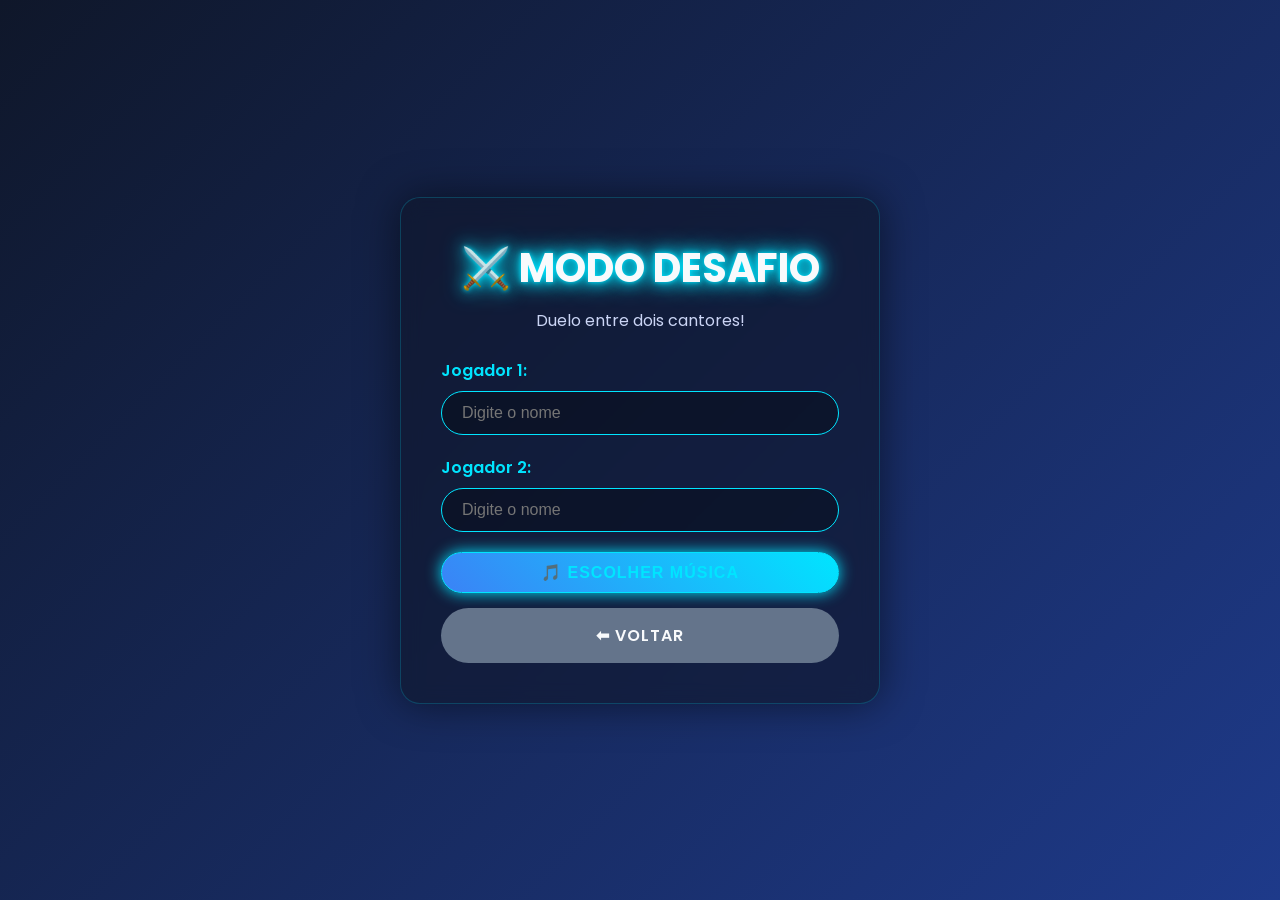
==== desafio.html @ 37170223 "primeira versão do site karaoke" ====
<!DOCTYPE html>
<html lang="pt-br">
<head>
    <meta charset="UTF-8">
    <title>Modo Desafio</title>

    <!-- Fonte Google -->
    <link href="https://fonts.googleapis.com/css2?family=Poppins:wght@300;600;700&display=swap" rel="stylesheet">

    <link rel="stylesheet" href="css/style.css">
</head>

<body>

<div class="container">

    <h1>⚔️ MODO DESAFIO</h1>

    <p>Duelo entre dois cantores!</p>

    <!-- JOGADOR 1 -->
    <div class="campo">
        <label>Jogador 1:</label>
        <input type="text" id="jogador1" placeholder="Digite o nome">
    </div>

    <!-- JOGADOR 2 -->
    <div class="campo">
        <label>Jogador 2:</label>
        <input type="text" id="jogador2" placeholder="Digite o nome">
    </div>

    <!-- BOTÕES -->
    <div class="botoes">
        <button class="btn confirm" onclick="irParaMusica()">🎵 Escolher música</button>
        <a href="index.html" class="btn" style="background: #64748b;">⬅ Voltar</a>
    </div>

</div>

<script src="js/script.js"></script>

</body>
</html>
---- css/style.css ----
/* FONT & RESET */
@import url('https://fonts.googleapis.com/css2?family=Poppins:wght@300;600;700&display=swap');

* {
    margin: 0;
    padding: 0;
    box-sizing: border-box;
}

:root {
    --neon-blue: #00e5ff;
    --neon-green: #22c55e;
    --neon-yellow: #facc15;
    --neon-red: #ef4444;
    --dark-bg-1: #0f172a;
    --dark-bg-2: #1e3a8a;
    --text-light: #f8fafc;
    --text-muted: #cbd5f5;
}

/* CORPO */
body {
    font-family: 'Poppins', sans-serif;
    background: linear-gradient(135deg, var(--dark-bg-1), var(--dark-bg-2));
    min-height: 100vh;
    display: flex;
    justify-content: center;
    align-items: center;
    color: white;
    overflow: hidden; /* Evita scrollbars de glows */
}

/* CONTAINER - Glassmorphism */
.container {
    background: rgba(15, 23, 42, 0.6);
    backdrop-filter: blur(10px);
    -webkit-backdrop-filter: blur(10px);
    border: 1px solid rgba(0, 229, 255, 0.2);
    box-shadow: 0 0 40px rgba(0, 0, 0, 0.5);
    padding: 40px;
    border-radius: 20px;
    text-align: center;
    width: 480px;
    max-width: 95%;
    max-height: 90vh;
    overflow-y: auto;
    position: relative;
}

/* Custom Scrollbar */
.container::-webkit-scrollbar {
    width: 5px;
}
.container::-webkit-scrollbar-track {
    background: transparent;
}
.container::-webkit-scrollbar-thumb {
    background: var(--neon-blue);
    border-radius: 10px;
}

/* TÍTULOS NEON */
h1 {
    margin-bottom: 10px;
    font-weight: 700;
    font-size: 2.5rem;
    color: var(--text-light);
    text-shadow: 0 0 5px var(--neon-blue), 0 0 15px var(--neon-blue), 0 0 25px var(--neon-blue);
}

h2 {
    margin: 15px 0;
    color: var(--text-light);
    text-shadow: 0 0 5px var(--neon-blue), 0 0 10px var(--neon-blue);
}

/* SUBTEXTO */
p {
    color: var(--text-muted);
    margin-bottom: 25px;
}

/* BOTÕES PRINCIPAIS */
.botoes {
    display: flex;
    flex-direction: column;
    gap: 15px;
    margin-top: 20px;
}

.btn {
    text-decoration: none;
    padding: 15px;
    border-radius: 50px;
    font-weight: 600;
    transition: all 0.3s ease;
    display: block;
    border: none;
    color: var(--text-light);
    text-transform: uppercase;
    letter-spacing: 1px;
    font-size: 1rem;
}

.btn.livre {
    background: linear-gradient(45deg, #16a34a, var(--neon-green));
    box-shadow: 0 0 15px var(--neon-green);
}

.btn.desafio {
    background: linear-gradient(45deg, #dc2626, var(--neon-red));
    box-shadow: 0 0 15px var(--neon-red);
}

.btn.ranking {
    background: linear-gradient(45deg, #ca8a04, var(--neon-yellow));
    box-shadow: 0 0 15px var(--neon-yellow);
}

.btn.confirm {
    background: linear-gradient(45deg, #3b82f6, var(--neon-blue));
    box-shadow: 0 0 15px var(--neon-blue);
}

.btn:hover {
    transform: scale(1.05) translateY(-2px);
    box-shadow: 0 0 25px var(--glow-color, #fff); /* Fallback color */
}
.btn.livre:hover { --glow-color: var(--neon-green); }
.btn.desafio:hover { --glow-color: var(--neon-red); }
.btn.ranking:hover { --glow-color: var(--neon-yellow); }
.btn.confirm:hover { --glow-color: var(--neon-blue); }

/* CAMPOS DE INPUT */
.campo {
    margin-bottom: 20px;
    display: flex;
    flex-direction: column;
    align-items: flex-start;
    text-align: left;
    width: 100%;
}
.campo label {
    margin-bottom: 8px;
    font-weight: 600;
    color: var(--neon-blue);
}
.campo input {
    padding: 12px 20px;
    border-radius: 50px;
    border: 1px solid var(--neon-blue);
    background: rgba(0, 0, 0, 0.3);
    width: 100%;
    color: var(--text-light);
    font-size: 1rem;
}
.campo input:focus {
    outline: none;
    box-shadow: 0 0 10px var(--neon-blue);
}

/* CATEGORIAS & BUSCA */
.botoes-categorias {
    display: flex;
    flex-wrap: wrap;
    gap: 10px;
    justify-content: center;
    margin: 20px 0;
}
.botoes-categorias button, button.btn {
    padding: 10px 15px;
    border: 1px solid var(--neon-blue);
    border-radius: 50px;
    cursor: pointer;
    background: transparent;
    color: var(--neon-blue);
    transition: 0.3s;
}
.botoes-categorias button:hover, button.btn:hover {
    background: var(--neon-blue);
    color: var(--dark-bg-1);
    box-shadow: 0 0 15px var(--neon-blue);
}

/* TELA KARAOKÊ */
#pontuacao {
    font-size: 3rem;
    font-weight: 700;
    color: var(--neon-yellow);
    text-shadow: 0 0 10px var(--neon-yellow), 0 0 25px var(--neon-yellow), 0 0 40px var(--neon-yellow);
}
.letra {
    margin: 20px 0;
    line-height: 2.2;
    max-height: 220px;
    overflow-y: auto;
    padding: 20px;
    background: rgba(0, 0, 0, 0.3);
    border-radius: 15px;
    border: 1px solid rgba(0, 229, 255, 0.2);
    font-size: 1.1rem;
}
.letra::-webkit-scrollbar { display: none; } /* Esconde scrollbar da letra */

.ativa {
    color: var(--neon-blue);
    font-weight: 700;
    text-shadow: 0 0 8px var(--neon-blue);
    background: rgba(0, 229, 255, 0.1);
    padding: 5px;
    border-radius: 5px;
    display: block;
}

/* VISUALIZADOR DE ÁUDIO */
.audio-visualizer {
    display: flex;
    justify-content: center;
    align-items: flex-end;
    height: 50px;
    gap: 5px;
    margin: 15px 0;
}
.audio-visualizer span {
    width: 6px;
    height: 5px;
    background: var(--neon-blue);
    border-radius: 5px;
    animation: audio-wave 1.2s infinite ease-in-out;
}
@keyframes audio-wave {
    0% { height: 5px; }
    50% { height: 50px; }
    100% { height: 5px; }
}
/* Animação com delay para cada barra */
.audio-visualizer span:nth-child(2) { animation-delay: 0.15s; }
.audio-visualizer span:nth-child(3) { animation-delay: 0.3s; }
.audio-visualizer span:nth-child(4) { animation-delay: 0.45s; }
.audio-visualizer span:nth-child(5) { animation-delay: 0.6s; }
.audio-visualizer span:nth-child(6) { animation-delay: 0.75s; }
.audio-visualizer span:nth-child(7) { animation-delay: 0.9s; }
.audio-visualizer span:nth-child(8) { animation-delay: 1.05s; }

.controles {
    display: flex;
    justify-content: center;
    gap: 20px;
    margin-top: 20px;
}
.controles button {
    padding: 15px 30px;
    border-radius: 50px;
    border: none;
    font-weight: bold;
    cursor: pointer;
    transition: 0.3s;
    text-transform: uppercase;
    font-size: 1rem;
}
.controles button:first-child { /* Cantar */
    background: linear-gradient(45deg, #00b8d4, var(--neon-blue));
    color: var(--dark-bg-1);
    box-shadow: 0 0 20px var(--neon-blue);
}
.controles button:last-child { /* Finalizar */
    background: linear-gradient(45deg, #16a34a, var(--neon-green));
    color: #fff;
    box-shadow: 0 0 20px var(--neon-green);
}
.controles button:hover {
    transform: scale(1.05);
}

/* RANKING */
#listaRanking {
    list-style: none;
    margin-top: 20px;
    padding: 0;
}
#listaRanking li {
    background: rgba(0, 229, 255, 0.1);
    border: 1px solid rgba(0, 229, 255, 0.2);
    padding: 15px;
    border-radius: 10px;
    margin-bottom: 10px;
    font-size: 1.1rem;
    transition: 0.3s;
}
#listaRanking li:hover {
    transform: scale(1.02);
    background: rgba(0, 229, 255, 0.2);
}
#listaRanking li:first-child {
    background: rgba(250, 204, 21, 0.2);
    border-color: rgba(250, 204, 21, 0.5);
    color: var(--neon-yellow);
    font-weight: bold;
    transform: scale(1.05);
    box-shadow: 0 0 20px rgba(250, 204, 21, 0.5);
}

/* VS (duelo) */
.vs {
    font-size: 6rem;
    font-weight: 700;
    margin: 10px 0;
    color: var(--neon-yellow);
    text-shadow: 0 0 20px var(--neon-yellow), 0 0 40px var(--neon-yellow);
}
#j1, #j2 {
    font-size: 2rem;
    text-shadow: 0 0 10px var(--neon-blue), 0 0 20px var(--neon-blue);
}

/* TELA RESULTADO */
.vencedor {
    font-size: 2.2rem;
    font-weight: 700;
    color: var(--neon-green);
    margin-top: 20px;
    text-shadow: 0 0 15px var(--neon-green), 0 0 25px var(--neon-green);
    animation: pulse 2s infinite;
}

@keyframes pulse {
    0% { transform: scale(1); }
    50% { transform: scale(1.05); }
    100% { transform: scale(1); }
}

#pontuacaoFinal {
    color: var(--neon-yellow);
    text-shadow: 0 0 10px var(--neon-yellow), 0 0 20px var(--neon-yellow);
}

/* BUSCA DE MÚSICA */
#resultadosBusca div {
    background: rgba(255, 255, 255, 0.1) !important;
    transition: 0.3s;
}
#resultadosBusca div:hover {
    background: rgba(0, 229, 255, 0.2) !important;
    border-left: 3px solid var(--neon-blue);
}

/* Estilo para o botão de pesquisa que está inline */
button[onclick="buscarMusica()"] {
    background: var(--neon-blue) !important;
    color: var(--dark-bg-1);
    border: none !important;
    padding: 12px !important;
    border-radius: 50px !important;
    font-weight: 600;
}
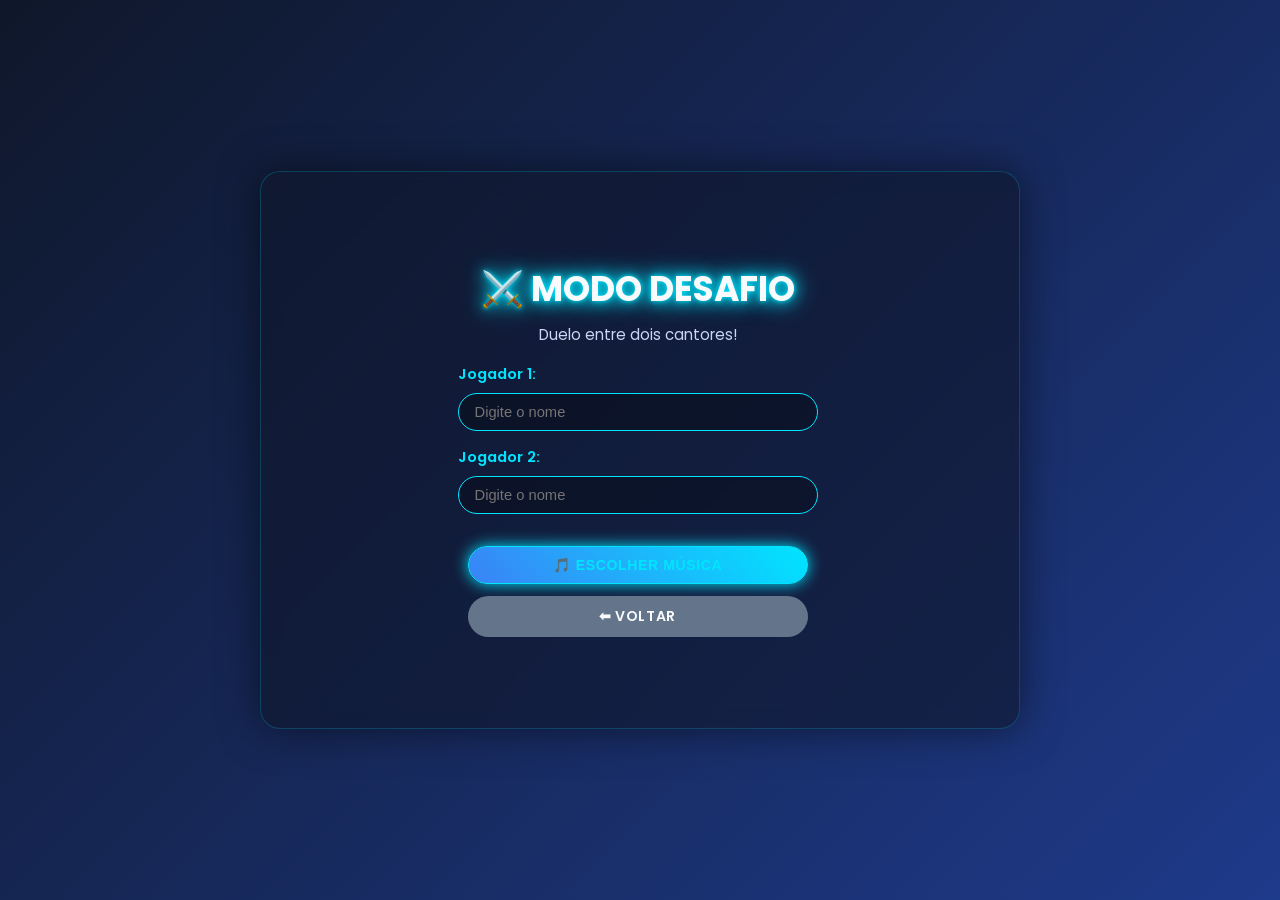
==== commit 95f43bca: "diminuindo tamanho da fonte 3" ====
--- a/desafio.html
+++ b/desafio.html
@@ -10,7 +10,7 @@
     <link rel="stylesheet" href="css/style.css">
 </head>
 
-<body>
+<body class="page-desafio">
 
 <div class="container">
 
@@ -33,7 +33,7 @@
     <!-- BOTÕES -->
     <div class="botoes">
         <button class="btn confirm" onclick="irParaMusica()">🎵 Escolher música</button>
-        <a href="index.html" class="btn" style="background: #64748b;">⬅ Voltar</a>
+        <a href="menu.html" class="btn" style="background: #64748b;">⬅ Voltar</a>
     </div>
 
 </div>
@@ -41,4 +41,4 @@
 <script src="js/script.js"></script>
 
 </body>
-</html>+</html>
--- a/css/style.css
+++ b/css/style.css
@@ -5,6 +5,10 @@
     margin: 0;
     padding: 0;
     box-sizing: border-box;
+}
+
+html {
+    overflow: hidden;
 }
 
 :root {
@@ -27,7 +31,8 @@
     justify-content: center;
     align-items: center;
     color: white;
-    overflow: hidden; /* Evita scrollbars de glows */
+    overflow: hidden;
+    /* Evita scrollbars de glows */
 }
 
 /* CONTAINER - Glassmorphism */
@@ -37,23 +42,37 @@
     -webkit-backdrop-filter: blur(10px);
     border: 1px solid rgba(0, 229, 255, 0.2);
     box-shadow: 0 0 40px rgba(0, 0, 0, 0.5);
-    padding: 40px;
+    padding: 32px;
     border-radius: 20px;
     text-align: center;
-    width: 480px;
-    max-width: 95%;
-    max-height: 90vh;
+    width: min(84vw, 920px);
+    min-height: 72vh;
+    max-height: 88vh;
     overflow-y: auto;
+    scrollbar-gutter: stable;
     position: relative;
+    display: flex;
+    flex-direction: column;
+    align-items: center;
+    justify-content: center;
+}
+
+/* Esconde o player do YouTube desde o momento zero para evitar tremedeira na tela */
+#youtubePlayer {
+    position: absolute;
+    top: -9999px;
+    left: -9999px;
 }
 
 /* Custom Scrollbar */
 .container::-webkit-scrollbar {
     width: 5px;
 }
+
 .container::-webkit-scrollbar-track {
     background: transparent;
 }
+
 .container::-webkit-scrollbar-thumb {
     background: var(--neon-blue);
     border-radius: 10px;
@@ -63,7 +82,7 @@
 h1 {
     margin-bottom: 10px;
     font-weight: 700;
-    font-size: 2.5rem;
+    font-size: clamp(2rem, 3vw, 2.8rem);
     color: var(--text-light);
     text-shadow: 0 0 5px var(--neon-blue), 0 0 15px var(--neon-blue), 0 0 25px var(--neon-blue);
 }
@@ -77,20 +96,23 @@
 /* SUBTEXTO */
 p {
     color: var(--text-muted);
-    margin-bottom: 25px;
+    margin-bottom: 20px;
+    font-size: 0.98rem;
 }
 
 /* BOTÕES PRINCIPAIS */
 .botoes {
     display: flex;
     flex-direction: column;
-    gap: 15px;
-    margin-top: 20px;
+    gap: 13px;
+    margin-top: 16px;
+    width: 100%;
+    max-width: 360px;
 }
 
 .btn {
     text-decoration: none;
-    padding: 15px;
+    padding: 11px 18px;
     border-radius: 50px;
     font-weight: 600;
     transition: all 0.3s ease;
@@ -98,8 +120,8 @@
     border: none;
     color: var(--text-light);
     text-transform: uppercase;
-    letter-spacing: 1px;
-    font-size: 1rem;
+    letter-spacing: 0.6px;
+    font-size: 0.92rem;
 }
 
 .btn.livre {
@@ -124,12 +146,25 @@
 
 .btn:hover {
     transform: scale(1.05) translateY(-2px);
-    box-shadow: 0 0 25px var(--glow-color, #fff); /* Fallback color */
-}
-.btn.livre:hover { --glow-color: var(--neon-green); }
-.btn.desafio:hover { --glow-color: var(--neon-red); }
-.btn.ranking:hover { --glow-color: var(--neon-yellow); }
-.btn.confirm:hover { --glow-color: var(--neon-blue); }
+    box-shadow: 0 0 25px var(--glow-color, #fff);
+    /* Fallback color */
+}
+
+.btn.livre:hover {
+    --glow-color: var(--neon-green);
+}
+
+.btn.desafio:hover {
+    --glow-color: var(--neon-red);
+}
+
+.btn.ranking:hover {
+    --glow-color: var(--neon-yellow);
+}
+
+.btn.confirm:hover {
+    --glow-color: var(--neon-blue);
+}
 
 /* CAMPOS DE INPUT */
 .campo {
@@ -139,12 +174,15 @@
     align-items: flex-start;
     text-align: left;
     width: 100%;
-}
+    max-width: 400px;
+}
+
 .campo label {
     margin-bottom: 8px;
     font-weight: 600;
     color: var(--neon-blue);
 }
+
 .campo input {
     padding: 12px 20px;
     border-radius: 50px;
@@ -154,20 +192,14 @@
     color: var(--text-light);
     font-size: 1rem;
 }
+
 .campo input:focus {
     outline: none;
     box-shadow: 0 0 10px var(--neon-blue);
 }
 
-/* CATEGORIAS & BUSCA */
-.botoes-categorias {
-    display: flex;
-    flex-wrap: wrap;
-    gap: 10px;
-    justify-content: center;
-    margin: 20px 0;
-}
-.botoes-categorias button, button.btn {
+/* BUSCA */
+button.btn {
     padding: 10px 15px;
     border: 1px solid var(--neon-blue);
     border-radius: 50px;
@@ -176,7 +208,8 @@
     color: var(--neon-blue);
     transition: 0.3s;
 }
-.botoes-categorias button:hover, button.btn:hover {
+
+button.btn:hover {
     background: var(--neon-blue);
     color: var(--dark-bg-1);
     box-shadow: 0 0 15px var(--neon-blue);
@@ -184,63 +217,64 @@
 
 /* TELA KARAOKÊ */
 #pontuacao {
-    font-size: 3rem;
+    font-size: 2.2rem;
     font-weight: 700;
     color: var(--neon-yellow);
     text-shadow: 0 0 10px var(--neon-yellow), 0 0 25px var(--neon-yellow), 0 0 40px var(--neon-yellow);
-}
+    transition: transform 0.1s ease-in-out;
+}
+
 .letra {
     margin: 20px 0;
-    line-height: 2.2;
-    max-height: 220px;
-    overflow-y: auto;
-    padding: 20px;
-    background: rgba(0, 0, 0, 0.3);
+    line-height: 1.6;
+    margin-top: 10px;
     border-radius: 15px;
-    border: 1px solid rgba(0, 229, 255, 0.2);
     font-size: 1.1rem;
 }
-.letra::-webkit-scrollbar { display: none; } /* Esconde scrollbar da letra */
-
-.ativa {
-    color: var(--neon-blue);
-    font-weight: 700;
-    text-shadow: 0 0 8px var(--neon-blue);
-    background: rgba(0, 229, 255, 0.1);
+
+.letra::-webkit-scrollbar {
+    display: none;
+}
+
+/* Esconde scrollbar da letra */
+
+.letra p {
     padding: 5px;
     border-radius: 5px;
-    display: block;
-}
-
-/* VISUALIZADOR DE ÁUDIO */
-.audio-visualizer {
-    display: flex;
-    justify-content: center;
-    align-items: flex-end;
-    height: 50px;
-    gap: 5px;
-    margin: 15px 0;
-}
-.audio-visualizer span {
-    width: 6px;
-    height: 5px;
-    background: var(--neon-blue);
-    border-radius: 5px;
-    animation: audio-wave 1.2s infinite ease-in-out;
-}
-@keyframes audio-wave {
-    0% { height: 5px; }
-    50% { height: 50px; }
-    100% { height: 5px; }
-}
-/* Animação com delay para cada barra */
-.audio-visualizer span:nth-child(2) { animation-delay: 0.15s; }
-.audio-visualizer span:nth-child(3) { animation-delay: 0.3s; }
-.audio-visualizer span:nth-child(4) { animation-delay: 0.45s; }
-.audio-visualizer span:nth-child(5) { animation-delay: 0.6s; }
-.audio-visualizer span:nth-child(6) { animation-delay: 0.75s; }
-.audio-visualizer span:nth-child(7) { animation-delay: 0.9s; }
-.audio-visualizer span:nth-child(8) { animation-delay: 1.05s; }
+    margin-bottom: 5px;
+}
+
+.letra p {
+    transition: all 0.3s ease;
+}
+
+.ativa {
+    font-weight: 700 !important;
+    color: var(--neon-yellow) !important;
+    text-shadow: 0 0 15px var(--neon-yellow), 0 0 25px var(--neon-yellow) !important;
+    background: rgba(250, 204, 21, 0.2) !important;
+    padding: 8px 10px !important;
+    border-radius: 5px !important;
+    transform: scale(1.08);
+    display: block !important;
+}
+
+.ativa::before {
+    content: "▶ ";
+    margin-right: 5px;
+    font-size: 0.9rem;
+}
+
+/* Sincronização por palavra */
+.letra p span {
+    color: var(--text-muted);
+    transition: color 0.1s ease, text-shadow 0.1s ease;
+}
+
+.letra p span.cantada {
+    color: var(--neon-blue);
+    text-shadow: 0 0 12px var(--neon-blue);
+}
 
 .controles {
     display: flex;
@@ -248,8 +282,9 @@
     gap: 20px;
     margin-top: 20px;
 }
+
 .controles button {
-    padding: 15px 30px;
+    padding: 12px 25px;
     border-radius: 50px;
     border: none;
     font-weight: bold;
@@ -257,19 +292,80 @@
     transition: 0.3s;
     text-transform: uppercase;
     font-size: 1rem;
-}
-.controles button:first-child { /* Cantar */
+    display: flex;
+    align-items: center;
+    justify-content: center;
+    gap: 8px;
+}
+
+.controles button:nth-child(2) {
+    /* Cantar */
     background: linear-gradient(45deg, #00b8d4, var(--neon-blue));
     color: var(--dark-bg-1);
     box-shadow: 0 0 20px var(--neon-blue);
 }
-.controles button:last-child { /* Finalizar */
+
+.controles button:nth-child(3) {
+    /* Finalizar */
     background: linear-gradient(45deg, #16a34a, var(--neon-green));
     color: #fff;
     box-shadow: 0 0 20px var(--neon-green);
 }
+
 .controles button:hover {
     transform: scale(1.05);
+}
+
+/* PLAYER INTERFACE */
+.player-interface {
+    margin: 15px 0;
+}
+
+.progress-bar-container {
+    display: flex;
+    align-items: center;
+    gap: 10px;
+    width: 100%;
+    color: var(--text-muted);
+    font-size: 0.9rem;
+}
+
+.progress-bar {
+    flex-grow: 1;
+    height: 8px;
+    background: rgba(0, 0, 0, 0.4);
+    border-radius: 10px;
+    overflow: hidden;
+    cursor: pointer;
+}
+
+.progress {
+    width: 0%;
+    height: 100%;
+    background: var(--neon-blue);
+    border-radius: 10px;
+    transition: width 0.2s linear;
+    box-shadow: 0 0 10px var(--neon-blue);
+}
+
+#playPauseBtn {
+    background: transparent;
+    border: 2px solid var(--neon-blue) !important;
+    color: var(--neon-blue);
+    width: 50px;
+    height: 50px;
+    padding: 0 !important;
+    font-size: 1.5rem;
+}
+
+#playPauseBtn:hover {
+    background: var(--neon-blue);
+    color: var(--dark-bg-1);
+    box-shadow: 0 0 15px var(--neon-blue);
+}
+
+#playPauseBtn svg {
+    margin: 0;
 }
 
 /* RANKING */
@@ -277,7 +373,10 @@
     list-style: none;
     margin-top: 20px;
     padding: 0;
-}
+    width: 100%;
+    max-width: 400px;
+}
+
 #listaRanking li {
     background: rgba(0, 229, 255, 0.1);
     border: 1px solid rgba(0, 229, 255, 0.2);
@@ -287,10 +386,12 @@
     font-size: 1.1rem;
     transition: 0.3s;
 }
+
 #listaRanking li:hover {
     transform: scale(1.02);
     background: rgba(0, 229, 255, 0.2);
 }
+
 #listaRanking li:first-child {
     background: rgba(250, 204, 21, 0.2);
     border-color: rgba(250, 204, 21, 0.5);
@@ -308,7 +409,9 @@
     color: var(--neon-yellow);
     text-shadow: 0 0 20px var(--neon-yellow), 0 0 40px var(--neon-yellow);
 }
-#j1, #j2 {
+
+#j1,
+#j2 {
     font-size: 2rem;
     text-shadow: 0 0 10px var(--neon-blue), 0 0 20px var(--neon-blue);
 }
@@ -324,9 +427,17 @@
 }
 
 @keyframes pulse {
-    0% { transform: scale(1); }
-    50% { transform: scale(1.05); }
-    100% { transform: scale(1); }
+    0% {
+        transform: scale(1);
+    }
+
+    50% {
+        transform: scale(1.05);
+    }
+
+    100% {
+        transform: scale(1);
+    }
 }
 
 #pontuacaoFinal {
@@ -335,10 +446,16 @@
 }
 
 /* BUSCA DE MÚSICA */
+#resultadosBusca {
+    width: 100%;
+    max-width: 500px;
+}
+
 #resultadosBusca div {
     background: rgba(255, 255, 255, 0.1) !important;
     transition: 0.3s;
 }
+
 #resultadosBusca div:hover {
     background: rgba(0, 229, 255, 0.2) !important;
     border-left: 3px solid var(--neon-blue);
@@ -352,4 +469,753 @@
     padding: 12px !important;
     border-radius: 50px !important;
     font-weight: 600;
-}+}
+
+/* ================= TELA INICIAL ================= */
+
+.inicio {
+    animation: fadeIn 1.5s ease;
+}
+
+/* LOGO ANIMADA */
+.logo {
+    font-size: clamp(2.2rem, 4vw, 3rem);
+    animation: glow 2s infinite alternate;
+}
+
+/* FRASE */
+.frase {
+    font-size: 1.05rem;
+    margin-top: 10px;
+    color: var(--text-muted);
+    animation: slideUp 1s ease;
+}
+
+/* DESCRIÇÃO */
+.descricao {
+    margin-top: 10px;
+    font-size: 0.92rem;
+    color: var(--text-muted);
+    animation: slideUp 1.5s ease;
+}
+
+/* BOTÃO PRINCIPAL */
+.btn.iniciar {
+    background: linear-gradient(45deg, #00e5ff, #3b82f6);
+    box-shadow: 0 0 20px var(--neon-blue);
+    font-size: 1rem;
+}
+
+/* ANIMAÇÕES */
+@keyframes glow {
+    from {
+        text-shadow: 0 0 10px var(--neon-blue), 0 0 20px var(--neon-blue);
+    }
+
+    to {
+        text-shadow: 0 0 20px var(--neon-blue), 0 0 40px var(--neon-blue);
+    }
+}
+
+@keyframes fadeIn {
+    from {
+        opacity: 0;
+        transform: scale(0.95);
+    }
+
+    to {
+        opacity: 1;
+        transform: scale(1);
+    }
+}
+
+@keyframes slideUp {
+    from {
+        opacity: 0;
+        transform: translateY(20px);
+    }
+
+    to {
+        opacity: 1;
+        transform: translateY(0);
+    }
+}
+
+/* ================= TELA INICIAL APP ================= */
+
+/* FUNDO COM PARTÍCULAS */
+.particles {
+    position: fixed;
+    width: 100%;
+    height: 100%;
+    background: transparent;
+    overflow: hidden;
+    z-index: 0;
+}
+
+.particles::before,
+.particles::after {
+    content: "";
+    position: absolute;
+    width: 200%;
+    height: 200%;
+    background-image: radial-gradient(var(--neon-blue) 1px, transparent 1px);
+    background-size: 50px 50px;
+    animation: moveParticles 20s linear infinite;
+    opacity: 0.2;
+}
+
+.particles::after {
+    animation-duration: 40s;
+    opacity: 0.1;
+}
+
+/* CONTAINER ACIMA DAS PARTÍCULAS */
+.inicio {
+    position: relative;
+    z-index: 1;
+    animation: fadeZoom 1.5s ease;
+}
+
+/* LOGO */
+.logo {
+    font-size: clamp(2.2rem, 4vw, 3rem);
+    animation: glow 2s infinite alternate;
+}
+
+/* FRASE */
+.frase {
+    font-size: 1.05rem;
+    margin-top: 10px;
+    color: var(--text-muted);
+    animation: slideUp 1s ease;
+}
+
+/* DESCRIÇÃO */
+.descricao {
+    margin-top: 10px;
+    font-size: 0.92rem;
+    color: var(--text-muted);
+    animation: slideUp 1.5s ease;
+}
+
+/* BOTÃO */
+.btn.iniciar {
+    background: linear-gradient(45deg, #00e5ff, #3b82f6);
+    box-shadow: 0 0 25px var(--neon-blue);
+    font-size: 1rem;
+    animation: pulseBtn 2s infinite;
+}
+
+/* ANIMAÇÕES */
+@keyframes glow {
+    from {
+        text-shadow: 0 0 10px var(--neon-blue), 0 0 20px var(--neon-blue);
+    }
+
+    to {
+        text-shadow: 0 0 25px var(--neon-blue), 0 0 50px var(--neon-blue);
+    }
+}
+
+@keyframes fadeZoom {
+    from {
+        opacity: 0;
+        transform: scale(0.9);
+    }
+
+    to {
+        opacity: 1;
+        transform: scale(1);
+    }
+}
+
+@keyframes slideUp {
+    from {
+        opacity: 0;
+        transform: translateY(30px);
+    }
+
+    to {
+        opacity: 1;
+        transform: translateY(0);
+    }
+}
+
+@keyframes pulseBtn {
+    0% {
+        transform: scale(1);
+    }
+
+    50% {
+        transform: scale(1.05);
+    }
+
+    100% {
+        transform: scale(1);
+    }
+}
+
+@keyframes moveParticles {
+    from {
+        transform: translate(0, 0);
+    }
+
+    to {
+        transform: translate(-50px, -50px);
+    }
+}
+
+/* ============================================================
+   MINI PLAYER DE AUDIO
+   ============================================================ */
+.audio-player {
+    background: rgba(0, 0, 0, 0.35);
+    border: 1px solid rgba(0, 229, 255, 0.25);
+    border-radius: 15px;
+    padding: 15px 20px;
+    margin: 10px 0 15px;
+    width: 100%;
+    max-width: 600px;
+}
+
+.audio-progress-wrap {
+    width: 100%;
+    height: 8px;
+    background: rgba(255, 255, 255, 0.1);
+    border-radius: 10px;
+    overflow: hidden;
+    cursor: pointer;
+    margin-bottom: 6px;
+}
+
+.audio-progress {
+    height: 100%;
+    width: 0%;
+    background: var(--neon-blue);
+    border-radius: 10px;
+    box-shadow: 0 0 8px var(--neon-blue);
+    transition: width 0.5s linear;
+}
+
+.audio-time {
+    display: flex;
+    justify-content: space-between;
+    font-size: 0.8rem;
+    color: var(--text-muted);
+    margin-bottom: 12px;
+}
+
+.audio-controls {
+    display: flex;
+    gap: 10px;
+    justify-content: center;
+    flex-wrap: wrap;
+}
+
+.audio-btn-play {
+    background: linear-gradient(45deg, #16a34a, var(--neon-green));
+    box-shadow: 0 0 20px var(--neon-green);
+    color: white;
+    border: none;
+    border-radius: 50px;
+    padding: 10px 20px;
+    font-size: 0.9rem;
+    font-weight: 700;
+    cursor: pointer;
+    font-family: "Poppins", sans-serif;
+    text-transform: uppercase;
+    letter-spacing: 1px;
+    transition: transform 0.2s;
+}
+
+.audio-btn-play:hover {
+    transform: scale(1.05);
+}
+
+.audio-btn-pause {
+    background: linear-gradient(45deg, #1d4ed8, #3b82f6);
+    box-shadow: 0 0 15px var(--neon-blue);
+    color: white;
+    border: none;
+    border-radius: 50px;
+    padding: 10px 20px;
+    font-size: 0.9rem;
+    font-weight: 700;
+    cursor: pointer;
+    font-family: "Poppins", sans-serif;
+    text-transform: uppercase;
+    letter-spacing: 1px;
+    transition: transform 0.2s;
+}
+
+.audio-btn-pause:hover {
+    transform: scale(1.05);
+}
+
+/* Karaoke sync refinado */
+.letra {
+    max-height: 50vh;
+    min-height: 40vh;
+    width: 100%;
+    max-width: 700px;
+    padding: 40px 15px 50px;
+    background: radial-gradient(circle at top, rgba(0, 229, 255, 0.08), transparent 45%), rgba(0, 0, 0, 0.32);
+    border-radius: 18px;
+    border: 1px solid rgba(0, 229, 255, 0.22);
+    scroll-behavior: smooth;
+    overflow-anchor: none;
+}
+
+.letra-sync-painel {
+    display: flex;
+    align-items: center;
+    justify-content: center;
+    overflow: hidden;
+}
+
+.letra-sync-painel .sync-stack {
+    width: 100%;
+    min-height: 100%;
+    display: flex;
+    flex-direction: column;
+    justify-content: center;
+    gap: 18px;
+}
+
+.letra-sync-painel .sync-linha {
+    text-align: center;
+    line-height: 1.55;
+    word-break: break-word;
+}
+
+.letra-sync-painel .sync-linha-anterior {
+    min-height: 3.1em;
+    color: rgba(255, 255, 255, 0.24);
+    font-size: 0.9rem;
+}
+
+.letra-sync-painel .sync-linha-atual {
+    --active-progress: 0%;
+    position: relative;
+    min-height: 3.2em;
+    padding: 14px 14px 16px;
+    border-radius: 18px;
+    background:
+        linear-gradient(90deg, rgba(0, 229, 255, 0.16), rgba(250, 204, 21, 0.08)),
+        rgba(255, 255, 255, 0.02);
+    box-shadow: inset 0 0 0 1px rgba(0, 229, 255, 0.12), 0 0 24px rgba(0, 229, 255, 0.1);
+    font-size: 1.4rem;
+    font-weight: 700;
+}
+
+.letra-sync-painel .sync-linha-atual .texto-fill {
+    background: linear-gradient(90deg,
+            #facc15 0%,
+            #facc15 var(--active-progress),
+            rgba(255, 255, 255, 0.3) var(--active-progress),
+            rgba(255, 255, 255, 0.3) 100%);
+    -webkit-background-clip: text;
+    -webkit-text-fill-color: transparent;
+    background-clip: text;
+    color: transparent;
+    filter: drop-shadow(0 0 10px rgba(250, 204, 21, 0.4));
+}
+
+.letra-sync-painel .sync-linha-proxima {
+    min-height: 3.1em;
+    color: rgba(111, 240, 255, 0.92);
+    font-size: 1.1rem;
+}
+
+.letra-sync-painel .sync-linha-guia {
+    color: rgba(255, 255, 255, 0.44);
+    font-size: 0.95rem;
+    text-transform: uppercase;
+    letter-spacing: 0.08em;
+}
+
+.letra-sync-painel .sync-stack.preparando .sync-linha-proxima {
+    padding: 18px;
+    border-radius: 18px;
+    background: linear-gradient(90deg, rgba(0, 229, 255, 0.12), rgba(0, 229, 255, 0.04));
+    box-shadow: inset 0 0 0 1px rgba(0, 229, 255, 0.1);
+}
+
+.letra p {
+    color: rgba(255, 255, 255, 0.7);
+}
+
+.status-sincronia {
+    display: none;
+}
+
+.status-sincronia {
+    display: none;
+    margin: 8px 0 14px;
+    padding: 10px 14px;
+    border-radius: 12px;
+    background: rgba(0, 0, 0, 0.26);
+    border: 1px solid rgba(0, 229, 255, 0.16);
+    color: var(--text-muted);
+    font-size: 0.92rem;
+    line-height: 1.5;
+}
+
+.painel-sync {
+    display: none;
+    justify-content: center;
+    align-items: center;
+    gap: 10px;
+    margin-bottom: 12px;
+    color: var(--text-muted);
+    font-size: 0.82rem;
+    flex-wrap: wrap;
+}
+
+.painel-sync-btn {
+    background: transparent;
+    border: 1px solid rgba(255, 255, 255, 0.5);
+    color: var(--text-light);
+    border-radius: 8px;
+    padding: 3px 8px;
+    cursor: pointer;
+    font-size: 0.8rem;
+}
+
+.btn-buscar-musica {
+    margin-top: 10px;
+    background: #3b82f6;
+    padding: 10px 14px;
+}
+
+.area-acoes-busca {
+    margin-top: 18px;
+}
+
+.resultado-aviso {
+    color: #facc15;
+    margin-top: 10px;
+    margin-bottom: 10px;
+    font-size: 0.88rem;
+}
+
+#resultadosBusca .resultado-item {
+    background: rgba(255, 255, 255, 0.08);
+    border: 1px solid rgba(0, 229, 255, 0.12);
+    border-radius: 12px;
+    margin-top: 10px;
+    padding: 10px 12px;
+    cursor: pointer;
+    font-size: 0.88rem;
+    line-height: 1.4;
+}
+
+#resultadosBusca .resultado-item strong {
+    font-weight: 600;
+}
+
+#resultadosBusca .resultado-item.selecionado {
+    border-left: 4px solid var(--neon-green);
+    background: rgba(34, 197, 94, 0.2);
+}
+
+.resultado-ok {
+    color: var(--neon-green);
+    float: right;
+    font-size: 0.92rem;
+    font-weight: 700;
+}
+
+.karaoke-song-title {
+    font-size: 0.95rem;
+    margin-bottom: 4px;
+    line-height: 1.35;
+}
+
+.karaoke-user,
+.karaoke-loading {
+    font-size: 0.9rem;
+    margin-bottom: 10px;
+}
+
+.btn-finalizar {
+    background: linear-gradient(45deg, #dc2626, #ef4444);
+    box-shadow: 0 0 15px #ef4444;
+    margin-bottom: 14px;
+}
+
+.page-song-search .container,
+.page-desafio .container,
+.page-vs .container,
+.page-ranking .container,
+.page-resultado .container {
+    width: min(80vw, 760px);
+    min-height: 62vh;
+    padding: 28px 26px;
+}
+
+.page-song-search h1,
+.page-desafio h1,
+.page-vs h1,
+.page-ranking h1,
+.page-resultado h1 {
+    font-size: clamp(1.7rem, 2.7vw, 2.3rem);
+    margin-bottom: 8px;
+}
+
+.page-song-search p,
+.page-desafio p,
+.page-vs p,
+.page-ranking p,
+.page-resultado p {
+    font-size: 0.9rem;
+}
+
+.page-song-search .campo,
+.page-desafio .campo {
+    max-width: 360px;
+    margin-bottom: 16px;
+}
+
+.page-song-search .campo label,
+.page-desafio .campo label {
+    font-size: 0.92rem;
+}
+
+.page-song-search .campo input,
+.page-desafio .campo input {
+    padding: 10px 16px;
+    font-size: 0.92rem;
+}
+
+.page-song-search .botoes,
+.page-desafio .botoes,
+.page-vs .botoes,
+.page-ranking .botoes,
+.page-resultado .botoes {
+    max-width: 340px;
+    gap: 12px;
+}
+
+.page-song-search .btn,
+.page-desafio .btn,
+.page-vs .btn,
+.page-ranking .btn,
+.page-resultado .btn {
+    font-size: 0.88rem;
+    padding: 10px 14px;
+}
+
+.page-karaoke .container {
+    width: min(88vw, 700px);
+    min-height: auto;
+    max-height: 92vh;
+    padding: 22px 18px 20px;
+    justify-content: flex-start;
+}
+
+.page-karaoke h1 {
+    font-size: clamp(1.7rem, 2.8vw, 2.2rem);
+    margin-bottom: 6px;
+}
+
+.page-karaoke #pontuacao {
+    font-size: 1.9rem;
+    margin: 6px 0 10px;
+    color: var(--neon-yellow);
+    text-shadow: 0 0 12px var(--neon-yellow);
+}
+
+.page-karaoke .audio-player {
+    max-width: 520px;
+    padding: 12px 14px;
+    margin: 10px 0 12px;
+}
+
+.page-karaoke .audio-time {
+    font-size: 0.72rem;
+}
+
+.page-karaoke .audio-btn-play,
+.page-karaoke .audio-btn-pause {
+    padding: 9px 16px;
+    font-size: 0.82rem;
+    letter-spacing: 0.04em;
+}
+
+.page-karaoke .letra {
+    max-width: 560px;
+    max-height: 38vh;
+    min-height: 32vh;
+    margin: 10px 0 0;
+    padding: 22px 14px 26px;
+    font-size: 0.92rem;
+    overflow-y: auto;
+    overflow-x: hidden;
+}
+
+.page-karaoke .letra p {
+    margin-bottom: 10px;
+    padding: 2px 0;
+    font-size: 0.92rem;
+    line-height: 1.55;
+    word-break: break-word;
+}
+
+.page-karaoke .letra-sync-painel .sync-stack {
+    gap: 12px;
+}
+
+.page-karaoke .letra-sync-painel .sync-linha {
+    line-height: 1.4;
+}
+
+.page-karaoke .letra-sync-painel .sync-linha-anterior {
+    min-height: 2.6em;
+    font-size: 0.78rem;
+}
+
+.page-karaoke .letra-sync-painel .sync-linha-atual {
+    min-height: 2.8em;
+    padding: 10px 10px 12px;
+    font-size: 1.02rem;
+    border-radius: 14px;
+}
+
+.page-karaoke .letra-sync-painel .sync-linha-proxima {
+    min-height: 2.5em;
+    font-size: 0.86rem;
+}
+
+.page-karaoke .letra-sync-painel .sync-linha-guia {
+    font-size: 0.76rem;
+}
+
+.page-vs .vs {
+    font-size: clamp(3rem, 7vw, 4.2rem);
+    margin: 6px 0;
+}
+
+.page-vs #j1,
+.page-vs #j2 {
+    font-size: clamp(1.3rem, 2.5vw, 1.8rem);
+}
+
+.page-ranking #listaRanking {
+    max-width: 360px;
+}
+
+.page-ranking #listaRanking li {
+    padding: 12px;
+    font-size: 0.95rem;
+}
+
+.page-resultado #pontuacaoFinal {
+    font-size: 1.9rem;
+}
+
+@media (min-width: 1024px) {
+    .container {
+        width: min(78vw, 900px);
+        padding: 28px 32px;
+        min-height: 68vh;
+    }
+
+    .botoes {
+        max-width: 340px;
+    }
+
+    .btn {
+        font-size: 0.88rem;
+        padding: 10px 16px;
+    }
+
+    .container > p:first-of-type {
+        font-size: 0.94rem;
+        margin-bottom: 18px;
+    }
+
+    .page-karaoke .container {
+        width: min(64vw, 680px);
+        padding: 20px 18px 18px;
+    }
+
+    .page-karaoke .letra {
+        max-height: 36vh;
+        min-height: 30vh;
+        max-width: 540px;
+    }
+}
+
+@media (max-width: 640px) {
+    .container {
+        width: calc(100vw - 32px);
+        min-height: auto;
+        padding: 24px 18px;
+    }
+
+    h1,
+    .logo {
+        font-size: clamp(1.9rem, 8vw, 2.4rem);
+    }
+
+    p,
+    .frase,
+    .descricao {
+        font-size: 0.9rem;
+    }
+
+    .botoes {
+        max-width: 100%;
+    }
+
+    .btn {
+        font-size: 0.86rem;
+        padding: 10px 14px;
+    }
+
+    .page-song-search .container,
+    .page-desafio .container,
+    .page-vs .container,
+    .page-ranking .container,
+    .page-resultado .container,
+    .page-karaoke .container {
+        width: calc(100vw - 28px);
+        padding: 20px 14px;
+    }
+
+    .page-karaoke .audio-player {
+        padding: 10px 12px;
+    }
+
+    .page-karaoke .audio-controls {
+        gap: 8px;
+    }
+
+    .page-karaoke .audio-btn-play,
+    .page-karaoke .audio-btn-pause,
+    .page-karaoke .btn-finalizar {
+        width: 100%;
+    }
+
+    .page-karaoke .letra {
+        max-width: 100%;
+        max-height: 42vh;
+        min-height: 30vh;
+        padding: 18px 12px 20px;
+    }
+
+    .page-karaoke .letra-sync-painel .sync-linha-atual {
+        font-size: 0.92rem;
+    }
+
+    .page-karaoke .letra-sync-painel .sync-linha-proxima,
+    .page-karaoke .letra-sync-painel .sync-linha-anterior {
+        font-size: 0.8rem;
+    }
+
+    #resultadosBusca .resultado-item {
+        font-size: 0.84rem;
+    }
+}
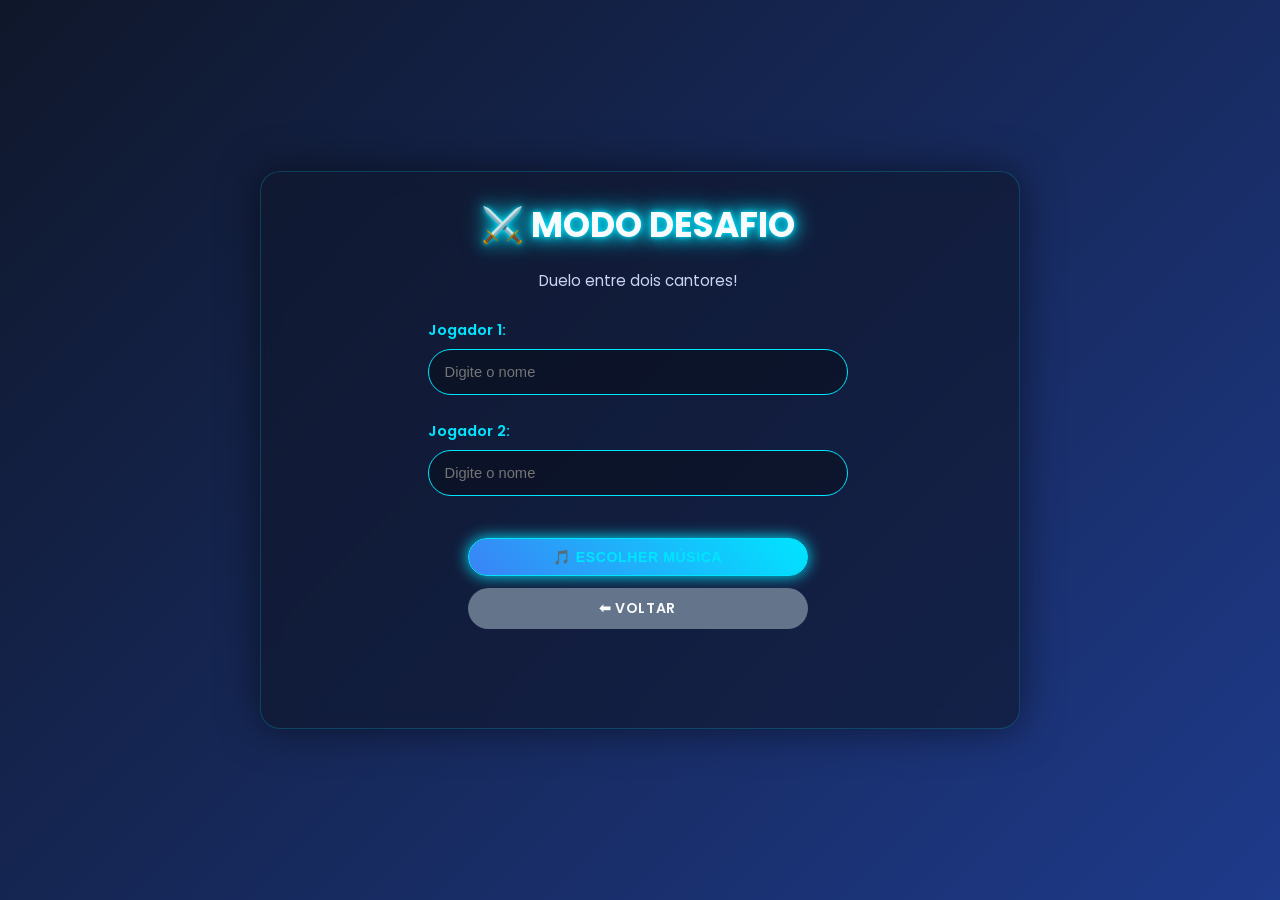
==== commit 3e75726b: "revisão geral" ====
--- a/desafio.html
+++ b/desafio.html
@@ -38,7 +38,7 @@
 
 </div>
 
-<script src="js/script.js"></script>
+<script src="js/script.js?v=5"></script>
 
 </body>
 </html>
--- a/css/style.css
+++ b/css/style.css
@@ -401,6 +401,37 @@
     box-shadow: 0 0 20px rgba(250, 204, 21, 0.5);
 }
 
+/* TABS RANKING */
+.tabs-ranking {
+    display: flex;
+    justify-content: center;
+    gap: 10px;
+    margin-bottom: 5px;
+    width: 100%;
+    max-width: 460px;
+}
+
+.btn-tab {
+    flex: 1;
+    background: rgba(255, 255, 255, 0.1);
+    border: 1px solid rgba(0, 229, 255, 0.2);
+    color: var(--text-muted);
+    padding: 8px 12px;
+    border-radius: 50px;
+    cursor: pointer;
+    font-size: 0.9rem;
+    font-family: 'Poppins', sans-serif;
+    font-weight: 600;
+    transition: all 0.3s ease;
+}
+
+.btn-tab.ativa {
+    background: var(--neon-blue);
+    color: var(--dark-bg-1);
+    box-shadow: 0 0 15px var(--neon-blue);
+    border-color: var(--neon-blue);
+}
+
 /* VS (duelo) */
 .vs {
     font-size: 6rem;
@@ -822,6 +853,23 @@
     filter: drop-shadow(0 0 10px rgba(250, 204, 21, 0.4));
 }
 
+.letra-sync-painel .sync-linha-atual .palavra-sync {
+    display: inline;
+    white-space: pre-wrap;
+    color: rgba(255, 255, 255, 0.34);
+    transition: color 0.12s linear, text-shadow 0.12s linear;
+}
+
+.letra-sync-painel .sync-linha-atual .palavra-sync.palavra-ativa {
+    color: #facc15;
+    text-shadow: 0 0 10px rgba(250, 204, 21, 0.45);
+}
+
+.letra-sync-painel .sync-linha-atual .palavra-sync.palavra-passada {
+    color: rgba(111, 240, 255, 0.96);
+    text-shadow: 0 0 10px rgba(0, 229, 255, 0.3);
+}
+
 .letra-sync-painel .sync-linha-proxima {
     min-height: 3.1em;
     color: rgba(111, 240, 255, 0.92);
@@ -1008,51 +1056,68 @@
 }
 
 .page-karaoke .container {
-    width: min(88vw, 700px);
-    min-height: auto;
-    max-height: 92vh;
-    padding: 22px 18px 20px;
+    width: min(92vw, 760px);
+    min-height: 88vh;
+    max-height: 94vh;
+    padding: 22px 18px;
     justify-content: flex-start;
+    border-color: rgba(0, 229, 255, 0.34);
+    background:
+        radial-gradient(circle at top, rgba(15, 118, 184, 0.12), transparent 38%),
+        rgba(14, 27, 58, 0.84);
+    box-shadow: 0 18px 60px rgba(2, 8, 23, 0.55);
 }
 
 .page-karaoke h1 {
-    font-size: clamp(1.7rem, 2.8vw, 2.2rem);
-    margin-bottom: 6px;
+    font-size: clamp(2rem, 3vw, 2.5rem);
+    margin-bottom: 10px;
 }
 
 .page-karaoke #pontuacao {
-    font-size: 1.9rem;
-    margin: 6px 0 10px;
+    font-size: 2.1rem;
+    margin: 0;
     color: var(--neon-yellow);
-    text-shadow: 0 0 12px var(--neon-yellow);
+    text-shadow: 0 0 12px var(--neon-yellow), 0 0 28px rgba(250, 204, 21, 0.4);
 }
 
 .page-karaoke .audio-player {
-    max-width: 520px;
-    padding: 12px 14px;
-    margin: 10px 0 12px;
+    width: 100%;
+    max-width: 620px;
+    padding: 14px 14px 16px;
+    margin: 6px 0 18px;
+    border-radius: 14px;
+    background: rgba(8, 16, 39, 0.78);
+    border: 1px solid rgba(0, 229, 255, 0.3);
+    box-shadow: inset 0 0 0 1px rgba(255, 255, 255, 0.02);
 }
 
 .page-karaoke .audio-time {
     font-size: 0.72rem;
+    color: rgba(233, 245, 255, 0.72);
+    margin-bottom: 10px;
 }
 
 .page-karaoke .audio-btn-play,
 .page-karaoke .audio-btn-pause {
-    padding: 9px 16px;
+    min-width: 184px;
+    padding: 10px 18px;
     font-size: 0.82rem;
     letter-spacing: 0.04em;
 }
 
 .page-karaoke .letra {
-    max-width: 560px;
-    max-height: 38vh;
-    min-height: 32vh;
-    margin: 10px 0 0;
-    padding: 22px 14px 26px;
+    max-width: 100%;
+    max-height: none;
+    min-height: 300px;
+    margin: 0;
+    padding: 36px 12px 24px;
     font-size: 0.92rem;
     overflow-y: auto;
     overflow-x: hidden;
+    border-radius: 18px;
+    background: transparent;
+    border: none;
+    box-shadow: none;
 }
 
 .page-karaoke .letra p {
@@ -1092,6 +1157,150 @@
     font-size: 0.76rem;
 }
 
+.karaoke-screen {
+    width: 100%;
+    display: flex;
+    flex-direction: column;
+    align-items: center;
+    gap: 10px;
+}
+
+.karaoke-header {
+    width: 100%;
+    display: flex;
+    flex-direction: column;
+    align-items: center;
+    gap: 4px;
+}
+
+.karaoke-header h1 {
+    letter-spacing: 0.03em;
+}
+
+.karaoke-song-title {
+    width: 100%;
+    max-width: 620px;
+    font-size: 1rem;
+    line-height: 1.35;
+    margin-bottom: 0;
+    color: #ecfeff;
+    text-shadow: 0 0 10px rgba(0, 229, 255, 0.42);
+}
+
+.karaoke-user,
+.karaoke-loading {
+    margin-bottom: 0;
+}
+
+.karaoke-user {
+    font-size: 0.9rem;
+    color: rgba(232, 241, 255, 0.82);
+}
+
+.karaoke-loading {
+    font-size: 0.9rem;
+    color: rgba(214, 228, 255, 0.78);
+    min-height: 1.5em;
+}
+
+.audio-progress-wrap {
+    height: 6px;
+    margin-bottom: 7px;
+    background: rgba(148, 163, 184, 0.2);
+    border-radius: 999px;
+}
+
+.audio-progress {
+    background: linear-gradient(90deg, #38bdf8, #22d3ee);
+    box-shadow: 0 0 10px rgba(34, 211, 238, 0.7);
+}
+
+.audio-controls {
+    justify-content: center;
+}
+
+.audio-btn-play {
+    background: linear-gradient(180deg, #32d875, #16a34a);
+    box-shadow: 0 0 18px rgba(34, 197, 94, 0.65);
+}
+
+.audio-btn-pause {
+    background: linear-gradient(180deg, #3b82f6, #1d4ed8);
+    box-shadow: 0 0 16px rgba(59, 130, 246, 0.45);
+}
+
+.score-wrap {
+    display: flex;
+    justify-content: center;
+    align-items: center;
+    margin: 2px 0 0;
+}
+
+.karaoke-actions {
+    display: flex;
+    justify-content: center;
+    margin-bottom: 2px;
+}
+
+.karaoke-lyrics-card {
+    width: 100%;
+    max-width: 620px;
+    min-height: 268px;
+    padding: 10px;
+    border-radius: 18px;
+    border: 1px solid rgba(0, 229, 255, 0.26);
+    background: rgba(10, 20, 47, 0.4);
+}
+
+.status-sincronia {
+    display: block;
+    width: 100%;
+    max-width: 620px;
+    margin: 0 0 4px;
+    padding: 0;
+    background: transparent;
+    border: none;
+    color: rgba(225, 233, 248, 0.76);
+    font-size: 0.88rem;
+    text-align: center;
+    min-height: 1.4em;
+}
+
+.painel-sync {
+    display: none;
+    justify-content: center;
+    align-items: center;
+    gap: 8px;
+    margin: 0 0 8px;
+    color: var(--text-muted);
+    font-size: 0.78rem;
+    flex-wrap: wrap;
+}
+
+.painel-sync-btn {
+    min-width: 54px;
+    background: rgba(15, 23, 42, 0.7);
+    border: 1px solid rgba(255, 255, 255, 0.5);
+    color: var(--text-light);
+    border-radius: 8px;
+    padding: 4px 8px;
+    cursor: pointer;
+    font-size: 0.78rem;
+}
+
+.btn-finalizar {
+    background: transparent;
+    border: 1px solid var(--neon-blue);
+    color: var(--neon-blue);
+    box-shadow: 0 0 14px rgba(0, 229, 255, 0.28);
+    margin-bottom: 0;
+}
+
+.btn-finalizar:hover {
+    background: rgba(0, 229, 255, 0.12);
+    box-shadow: 0 0 20px rgba(0, 229, 255, 0.4);
+}
+
 .page-vs .vs {
     font-size: clamp(3rem, 7vw, 4.2rem);
     margin: 6px 0;
@@ -1102,13 +1311,73 @@
     font-size: clamp(1.3rem, 2.5vw, 1.8rem);
 }
 
+.page-desafio .container,
+.page-vs .container,
+.page-musica-desafio .container {
+    justify-content: flex-start;
+    gap: 10px;
+}
+
+.page-desafio .campo,
+.page-musica-desafio .campo {
+    width: 100%;
+    max-width: 420px;
+}
+
+.page-desafio .campo input,
+.page-musica-desafio .campo input {
+    min-height: 46px;
+}
+
+.page-vs #j1,
+.page-vs #j2 {
+    width: 100%;
+    max-width: 520px;
+    margin: 0;
+    line-height: 1.2;
+    word-break: break-word;
+}
+
+.page-vs .vs {
+    margin: 2px 0;
+}
+
 .page-ranking #listaRanking {
-    max-width: 360px;
+    max-width: 460px;
+    flex: 1;
+    min-height: 0;
+    max-height: 100%;
+    overflow-y: auto;
+    padding-right: 6px;
+    margin-top: 14px;
 }
 
 .page-ranking #listaRanking li {
-    padding: 12px;
-    font-size: 0.95rem;
+    padding: 9px 11px;
+    font-size: 0.84rem;
+    line-height: 1.3;
+    margin-bottom: 8px;
+}
+
+.page-ranking #listaRanking li small {
+    display: inline-block;
+    margin-top: 3px;
+    font-size: 0.74rem;
+    line-height: 1.25;
+}
+
+.page-ranking .container {
+    justify-content: flex-start;
+    min-height: 70vh;
+    gap: 8px;
+}
+
+.page-ranking h1 {
+    margin-bottom: 4px;
+}
+
+.page-ranking .botoes {
+    margin-top: 12px;
 }
 
 .page-resultado #pontuacaoFinal {
@@ -1185,6 +1454,43 @@
         padding: 20px 14px;
     }
 
+    .page-desafio .container,
+    .page-musica-desafio .container,
+    .page-vs .container {
+        min-height: 72vh;
+        padding: 22px 16px;
+        justify-content: flex-start;
+    }
+
+    .page-desafio .campo,
+    .page-musica-desafio .campo {
+        max-width: 100%;
+        margin-bottom: 14px;
+    }
+
+    .page-desafio .campo input,
+    .page-musica-desafio .campo input {
+        min-height: 50px;
+        padding: 12px 16px;
+        font-size: 0.98rem;
+    }
+
+    .page-desafio .botoes,
+    .page-musica-desafio .botoes,
+    .page-vs .botoes {
+        max-width: 100%;
+        width: 100%;
+    }
+
+    .page-vs #j1,
+    .page-vs #j2 {
+        font-size: clamp(1.2rem, 6vw, 1.55rem);
+    }
+
+    .page-vs .vs {
+        font-size: clamp(2.5rem, 12vw, 3.4rem);
+    }
+
     .page-karaoke .audio-player {
         padding: 10px 12px;
     }
@@ -1197,13 +1503,13 @@
     .page-karaoke .audio-btn-pause,
     .page-karaoke .btn-finalizar {
         width: 100%;
+        min-width: 0;
     }
 
     .page-karaoke .letra {
         max-width: 100%;
-        max-height: 42vh;
-        min-height: 30vh;
-        padding: 18px 12px 20px;
+        min-height: 250px;
+        padding: 28px 10px 18px;
     }
 
     .page-karaoke .letra-sync-painel .sync-linha-atual {
@@ -1218,4 +1524,19 @@
     #resultadosBusca .resultado-item {
         font-size: 0.84rem;
     }
-}
+
+    .page-karaoke .container {
+        min-height: calc(100vh - 24px);
+        max-height: none;
+        padding: 18px 12px;
+    }
+
+    .karaoke-song-title {
+        font-size: 0.9rem;
+    }
+
+    .karaoke-lyrics-card {
+        min-height: 240px;
+        padding: 8px;
+    }
+}
